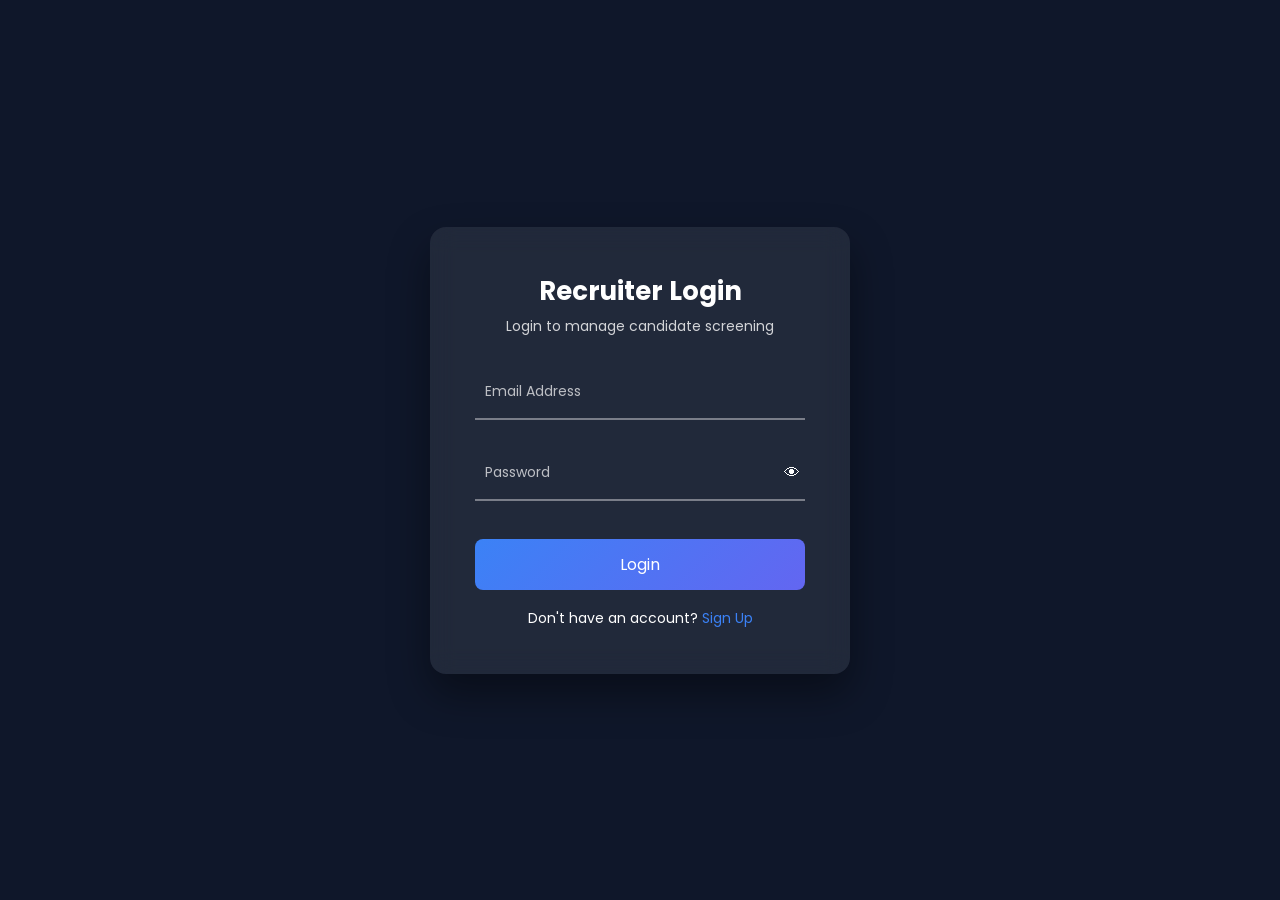
==== frontend/dashboard.html @ 06e545fa "Initial commit" ====
<!DOCTYPE html>
<html lang="en">
<head>
<meta charset="UTF-8">
<meta name="viewport" content="width=device-width, initial-scale=1.0">
<title>Recruiter Dashboard</title>
<link rel="stylesheet" href="style.css">
<link href="https://fonts.googleapis.com/css2?family=Poppins:wght@300;400;500;600;700&display=swap" rel="stylesheet">
</head>

<body>

<!-- ===== DASHBOARD CONTAINER ===== -->
<div class="dashboard">

<!-- ===== SIDEBAR ===== -->
<div class="sidebar">
<h2 class="logo">ResumeAI</h2>

<ul class="menu">
<li class="active">Dashboard</li>
<li>Upload Resumes</li>
<li>Candidate Ranking</li>
<li onclick="logoutUser()">Logout</li>
</ul>
</div>

<!-- ===== MAIN DASHBOARD AREA ===== -->
<div class="main">

<!-- ===== DASHBOARD HEADER ===== -->
<div class="dashboard-header">
<h1>Recruiter Dashboard</h1>
<p>AI powered resume screening system</p>
</div>

<!-- ===== STATISTICS CARDS ===== -->
<div class="dashboard-cards">

<div class="card-box">
<h3>Total Resumes</h3>
<p id="totalResumes">0</p>
</div>

<div class="card-box">
<h3>Processed Resumes</h3>
<p id="processed">0</p>
</div>

<div class="card-box">
<h3>Shortlisted Candidates</h3>
<p id="shortlisted">0</p>
</div>

</div>

<!-- ===== JOB DESCRIPTION SECTION ===== -->
<div class="glass-section">

<h2>Job Description</h2>

<textarea id="jobDesc" placeholder="Paste job description for the role here..."></textarea>

</div>

<!-- ===== CANDIDATE RESULTS ===== -->
<div class="glass-section">
<h2>Screened Candidates</h2>
<button class="delete-all-btn" onclick="deleteAllCandidates()">Delete All Candidates</button>
<table id="candidateTable">
<thead>
<tr>
<th>Name</th>
<th>Email</th>
<th>Skills</th>
<th>Action</th>
</tr>
</thead>
<tbody>
</tbody>
</table>
</div>

<!-- ===== RESUME UPLOAD SECTION ===== -->
<div class="glass-section">

<h2>Upload Candidate Resumes</h2>

<div class="upload-box">
<input type="file" id="resumeUpload" multiple accept=".pdf,.docx,.txt">
<p>Drag & Drop resumes here or click to upload</p>
</div>

<button class="ai-button" onclick="startScreening()">Start AI Screening</button>

</div>
<!-- ===== CANDIDATE SORT CONTROLS ===== -->
<div class="ranking-controls">
<label>Sort Candidates By:</label>
<select id="sortCriteria" onchange="sortCandidates()">
<option value="default">Default (AI Ranking)</option>
<option value="score">Score</option>
<option value="cgpa">CGPA</option>
<option value="experience">Experience</option>
<option value="projects">Projects</option>
</select>
</div>

<!-- ===== CANDIDATE TABLE CONTAINER ===== -->
<div id="rankingResults"></div>
<!-- ===== CANDIDATE RANKING SECTION ===== -->
<div class="glass-section">
<h2>Candidate Ranking Results</h2>
<div class="table-container">
<table class="ranking-table">
<thead>
<tr>
<th>Candidate</th>
<th>Extracted Skill</th>
<th>Match Score</th>
<th>Rank</th>
</tr>
</thead>
<tbody id="rankingTableBody"></tbody>
</table>
</div>
</div>
</div>

</div>
<script src="script.js"></script>
</body>
</html>
---- frontend/style.css ----
html{
scroll-behavior:smooth;
}
*{
margin:0;
padding:0;
box-sizing:border-box;
font-family:'Poppins',sans-serif;
}

body{
color:white;
background:#0f172a;
overflow-x:hidden;
}

#particles-js{
position:fixed;
width:100%;
height:100%;
top:0;
left:0;
z-index:-1;
background:#0f172a;
}

/* BACKGROUND ANIMATION */

.background-animation{

position:fixed;
width:100%;
height:100%;
background:linear-gradient(270deg,#0f172a,#1e3a8a,#1e293b);
background-size:600% 600%;
animation:bgMove 12s infinite;
z-index:-1;

}

@keyframes bgMove{

0%{background-position:0% 50%}
50%{background-position:100% 50%}
100%{background-position:0% 50%}

}

/* NAVBAR */

.navbar{

display:flex;
justify-content:space-between;
align-items:center;
padding:20px 60px;

}

.logo{

font-size:22px;
font-weight:600;

}

.nav-links{

display:flex;
gap:30px;
list-style:none;

}

.nav-links a{

text-decoration:none;
color:white;
font-weight:500;

}

.nav-buttons button{

margin-left:10px;
padding:8px 18px;
border-radius:8px;
border:none;
cursor:pointer;

}

.login-btn{

background:transparent;
border:1px solid white;
color:white;

}

.signup-btn{

background:#3b82f6;
color:white;

}

/* HERO */

.hero{

display:flex;
align-items:center;
justify-content:space-between;
padding:100px 80px;
gap:60px;

}

.hero-left{

max-width:500px;

}

.hero-left h1{

font-size:48px;
margin-bottom:20px;

}

.hero-left p{

font-size:18px;
line-height:1.6;
margin-bottom:30px;

}

.start-btn{

padding:12px 30px;
background:#3b82f6;
border:none;
border-radius:8px;
color:white;
font-size:16px;
cursor:pointer;

}

/* FLOATING CARDS */

.hero-right{

display:flex;
flex-direction:column;
gap:20px;

}

.card{

padding:20px 30px;
border-radius:12px;
background:rgba(255,255,255,0.08);
backdrop-filter:blur(10px);
animation:float 4s infinite ease-in-out;

}

@keyframes float{

0%{transform:translateY(0)}
50%{transform:translateY(-12px)}
100%{transform:translateY(0)}

}

/* FEATURES */

.features{

padding:80px 60px;
text-align:center;

}

.features h2{

margin-bottom:40px;
font-size:32px;

}

.feature-grid{

display:grid;
grid-template-columns:repeat(auto-fit,minmax(220px,1fr));
gap:30px;

}

.feature{

background:rgba(255,255,255,0.08);
padding:30px;
border-radius:12px;
transition:0.3s;

}

.feature:hover{

transform:translateY(-8px);

}

/* MOBILE RESPONSIVENESS */

@media(max-width:900px){

.navbar{
flex-direction:column;
gap:15px;
padding:20px;
}

.logo{
font-size:20px;
}

.nav-links{
display:none;
}

.nav-buttons{
display:flex;
gap:10px;
justify-content:center;
}

.hero{
flex-direction:column;
text-align:center;
padding:60px 25px;
}

.hero-left h1{
font-size:32px;
}

.hero-left p{
font-size:16px;
line-height:1.6;
}

.hero-right{
margin-top:25px;
align-items:center;
}

.features{
padding:50px 25px;
}
}


/* SIGN UP*/
.auth-container{
height:100vh;
display:flex;
justify-content:center;
align-items:center;
padding:20px;
}

.auth-card{
width:420px;
background:rgba(255,255,255,0.08);
backdrop-filter:blur(12px);
padding:45px;
border-radius:16px;
box-shadow:0 20px 40px rgba(0,0,0,0.4);
text-align:center;
}

.auth-card h2{
font-size:26px;
margin-bottom:5px;
}

.auth-subtitle{
font-size:14px;
opacity:0.8;
margin-bottom:30px;
}

.input-box{
position:relative;
margin-bottom:28px;
}

.input-box input{
width:100%;
padding:14px 10px;
border:none;
border-bottom:2px solid rgba(255,255,255,0.4);
background:transparent;
color:white;
font-size:15px;
outline:none;
}

.input-box label{
position:absolute;
left:10px;
top:14px;
color:rgba(255,255,255,0.7);
font-size:14px;
transition:0.3s;
pointer-events:none;
}

.input-box input:focus~label,
.input-box input:not(:placeholder-shown)~label{
top:-10px;
font-size:12px;
color:#3b82f6;
}

.input-box.active label{
top:-10px;
font-size:12px;
color:#3b82f6;
}

.password-box{
position:relative;
}

.toggle-password{
position:absolute;
right:5px;
top:12px;
cursor:pointer;
font-size:16px;
}

.auth-btn{
width:100%;
padding:13px;
margin-top:10px;
border:none;
border-radius:8px;
background:linear-gradient(135deg,#3b82f6,#6366f1);
color:white;
font-size:16px;
cursor:pointer;
transition:0.3s;
}

.auth-btn:hover{
transform:translateY(-2px);
box-shadow:0 10px 20px rgba(59,130,246,0.4);
}

.auth-switch{
margin-top:18px;
font-size:14px;
}

.auth-switch a{
color:#3b82f6;
text-decoration:none;
}

@media(max-width:768px){
.auth-card{
width:100%;
max-width:380px;
padding:35px;
}
}

input:-webkit-autofill{
-webkit-box-shadow:0 0 0 1000px transparent inset !important;
-webkit-text-fill-color:white !important;
transition:background-color 5000s ease-in-out 0s;
}


/* Animation Middle */
.resume-animation{
display:flex;
justify-content:center;
align-items:center;
width:420px;
height:320px;
margin:auto;
}

.resume-animation lottie-player{
width:100%;
height:100%;
}

/* Mobile responsiveness */

@media(max-width:900px){

.resume-animation{
width:280px;
height:220px;
margin-top:30px;
}

}

/*Features and About*/
.about-section{
padding:80px 60px;
text-align:center;
color:white;
}

.about-section h2{
margin-bottom:20px;
font-size:32px;
}

.about-section p{
max-width:700px;
margin:auto;
margin-bottom:40px;
line-height:1.6;
}

.about-grid{
display:grid;
grid-template-columns:repeat(auto-fit,minmax(220px,1fr));
gap:30px;
}

.about-card{
background:rgba(255,255,255,0.08);
padding:25px;
border-radius:12px;
backdrop-filter:blur(10px);
}

/*Workflow*/
.workflow-section{
padding:80px 60px;
text-align:center;
color:white;
}

.workflow-section h2{
font-size:32px;
margin-bottom:50px;
}

.workflow-container{
display:flex;
align-items:center;
justify-content:center;
flex-wrap:wrap;
gap:20px;
}

.workflow-card{
background:rgba(255,255,255,0.08);
padding:25px;
border-radius:12px;
width:220px;
backdrop-filter:blur(10px);
transition:0.3s;
}

.workflow-card:hover{
transform:translateY(-8px);
}

.workflow-icon{
font-size:32px;
margin-bottom:15px;
}

.workflow-arrow{
font-size:28px;
color:#3b82f6;
}

@media(max-width:900px){

.workflow-container{
flex-direction:column;
}

.workflow-arrow{
transform:rotate(90deg);
}
}

/*Tech Shack*/
.tech-section{
padding:80px 60px;
text-align:center;
color:white;
}

.tech-section h2{
font-size:32px;
margin-bottom:50px;
}

.tech-container{
display:grid;
grid-template-columns:repeat(auto-fit,minmax(220px,1fr));
gap:30px;
}

.tech-card{
background:rgba(255,255,255,0.08);
padding:25px;
border-radius:12px;
backdrop-filter:blur(10px);
transition:0.3s;
}

.tech-card:hover{
transform:translateY(-8px);
}


/* ===== PREMIUM DASHBOARD LAYOUT ===== */
.dashboard{display:flex;height:100vh;font-family:'Poppins',sans-serif}

/* ===== SIDEBAR ===== */
.sidebar{width:230px;background:rgba(17,24,39,0.95);backdrop-filter:blur(10px);color:white;padding:30px}
.logo{font-size:22px;margin-bottom:40px}
.menu{list-style:none;padding:0}
.menu li{padding:12px 10px;border-radius:8px;cursor:pointer;transition:0.3s}
.menu li:hover{background:#1f2937}
.menu .active{background:#3b82f6}

/* ===== MAIN AREA ===== */
.main{flex:1;padding:40px;background:#0f172a;color:white;overflow-y:auto}

/* ===== HEADER ===== */
.dashboard-header h1{font-size:28px}
.dashboard-header p{opacity:0.7;margin-top:5px}

/* ===== STATISTICS CARDS ===== */
.dashboard-cards{display:flex;gap:25px;margin:35px 0}
.card-box{flex:1;background:linear-gradient(145deg,#1e293b,#0f172a);padding:25px;border-radius:14px;text-align:center;box-shadow:0 10px 20px rgba(0,0,0,0.4);transition:0.3s}
.card-box:hover{transform:translateY(-6px)}
.card-box h3{font-size:16px;opacity:0.8}
.card-box p{font-size:28px;margin-top:10px;color:#3b82f6}

/* ===== GLASS SECTIONS ===== */
.glass-section{margin-top:30px;background:rgba(255,255,255,0.05);padding:30px;border-radius:14px;backdrop-filter:blur(10px);box-shadow:0 10px 20px rgba(0,0,0,0.4)}
.glass-section h2{margin-bottom:15px}

/* ===== JOB DESCRIPTION TEXTAREA ===== */
.glass-section textarea{width:100%;height:140px;padding:15px;border-radius:10px;border:none;background:#1e293b;color:white;font-size:14px;outline:none}

/* ===== UPLOAD BOX ===== */
.upload-box{margin-top:10px;border:2px dashed #3b82f6;border-radius:12px;padding:35px;text-align:center;background:#1e293b;cursor:pointer;transition:0.3s}
.upload-box:hover{background:#111827}
.upload-box input{display:block;margin:auto;margin-bottom:10px}

/* ===== AI BUTTON ===== */
.ai-button{margin-top:20px;padding:14px 28px;border:none;border-radius:10px;background:linear-gradient(135deg,#3b82f6,#6366f1);color:white;font-size:15px;cursor:pointer;transition:0.3s}
.ai-button:hover{transform:translateY(-2px);box-shadow:0 10px 20px rgba(59,130,246,0.5)}

/* ===== MOBILE RESPONSIVE ===== */
/* ===== MOBILE RESPONSIVE DASHBOARD ===== */
@media(max-width:900px){
.dashboard{flex-direction:column}
.sidebar{
width:100%;
display:flex;
flex-direction:column;
align-items:center;
padding:20px
}
.logo{
margin-bottom:15px
}
.menu{
display:flex;
flex-wrap:wrap;
justify-content:center;
gap:10px
}
.menu li{
padding:8px 12px;
font-size:14px
}
.main{
padding:25px
}
.dashboard-cards{
flex-direction:column;
gap:15px
}
.card-box{
width:100%
}
.glass-section{
padding:20px
}
.upload-box{
padding:25px
}
.ai-button{
width:100%
}
}
/* ===== CANDIDATE RANKING TABLE ===== */
.table-container{overflow-x:auto;margin-top:15px}
.ranking-table{width:100%;border-collapse:collapse;background:#1e293b;border-radius:10px;overflow:hidden}
.ranking-table th{background:#3b82f6;color:white;text-align:left;padding:12px;font-weight:500}
.ranking-table td{padding:12px;border-bottom:1px solid rgba(255,255,255,0.1)}
.ranking-table tr:hover{background:#111827}
/* ===== CANDIDATE RANKING TABLE ===== */

.ranking-table{
width:100%;
margin-top:30px;
border-collapse:collapse;
background:#1e293b;
color:white;
border-radius:10px;
overflow:hidden
}

.ranking-table th{
background:#3b82f6;
padding:12px
}

.ranking-table td{
padding:12px;
text-align:center;
border-bottom:1px solid #374151
}

.ranking-table tr:hover{
background:#111827
}

/* ===== RANKING CONTROLS ===== */
.ranking-controls{
margin-top:30px;
display:flex;
align-items:center;
gap:10px
}

.ranking-controls select{
padding:8px 12px;
border-radius:6px;
border:none;
background:#1e293b;
color:white
}

/* ===== RANKING TABLE ===== */
.ranking-table{
width:100%;
margin-top:20px;
border-collapse:collapse;
background:#1e293b;
border-radius:10px;
overflow:hidden
}

.ranking-table th{
background:#3b82f6;
padding:12px
}

.ranking-table td{
padding:12px;
text-align:center;
border-bottom:1px solid #374151
}

.ranking-table tr:hover{
background:#111827
}

/* ===== SKILL TAGS ===== */
.skill-tag{
display:inline-block;
background:#3b82f6;
color:white;
padding:4px 8px;
margin:2px;
border-radius:6px;
font-size:12px
}

/* ===== CANDIDATE TABLE ===== */
#candidateTable{
width:100%;
border-collapse:collapse;
margin-top:20px
}
#candidateTable th{
background:#3b82f6;
color:white;
padding:10px
}
#candidateTable td{
padding:10px;
border-bottom:1px solid #ddd
}

/* ===== DELETE BUTTON ===== */

.delete-btn{
background:#ef4444;
color:white;
border:none;
padding:6px 12px;
border-radius:6px;
cursor:pointer;
font-size:14px;
transition:all 0.3s ease;
}

.delete-btn:hover{
background:#dc2626;
transform:scale(1.05);
}


/* ===== DELETE ALL BUTTON ===== */

.delete-all-btn{
background:#b91c1c;
color:white;
border:none;
padding:10px 18px;
border-radius:8px;
cursor:pointer;
font-weight:600;
margin-bottom:15px;
transition:all 0.3s ease;
}

.delete-all-btn:hover{
background:#7f1d1d;
transform:scale(1.05);
}


/* ===== ACTION COLUMN CENTER ===== */

#candidateTable td:last-child{
text-align:center;
}

/* ===== RANKING TABLE ALIGNMENT ===== */
.ranking-table thead th{
text-align:center;
}
.ranking-table tbody td{
text-align:left;
}
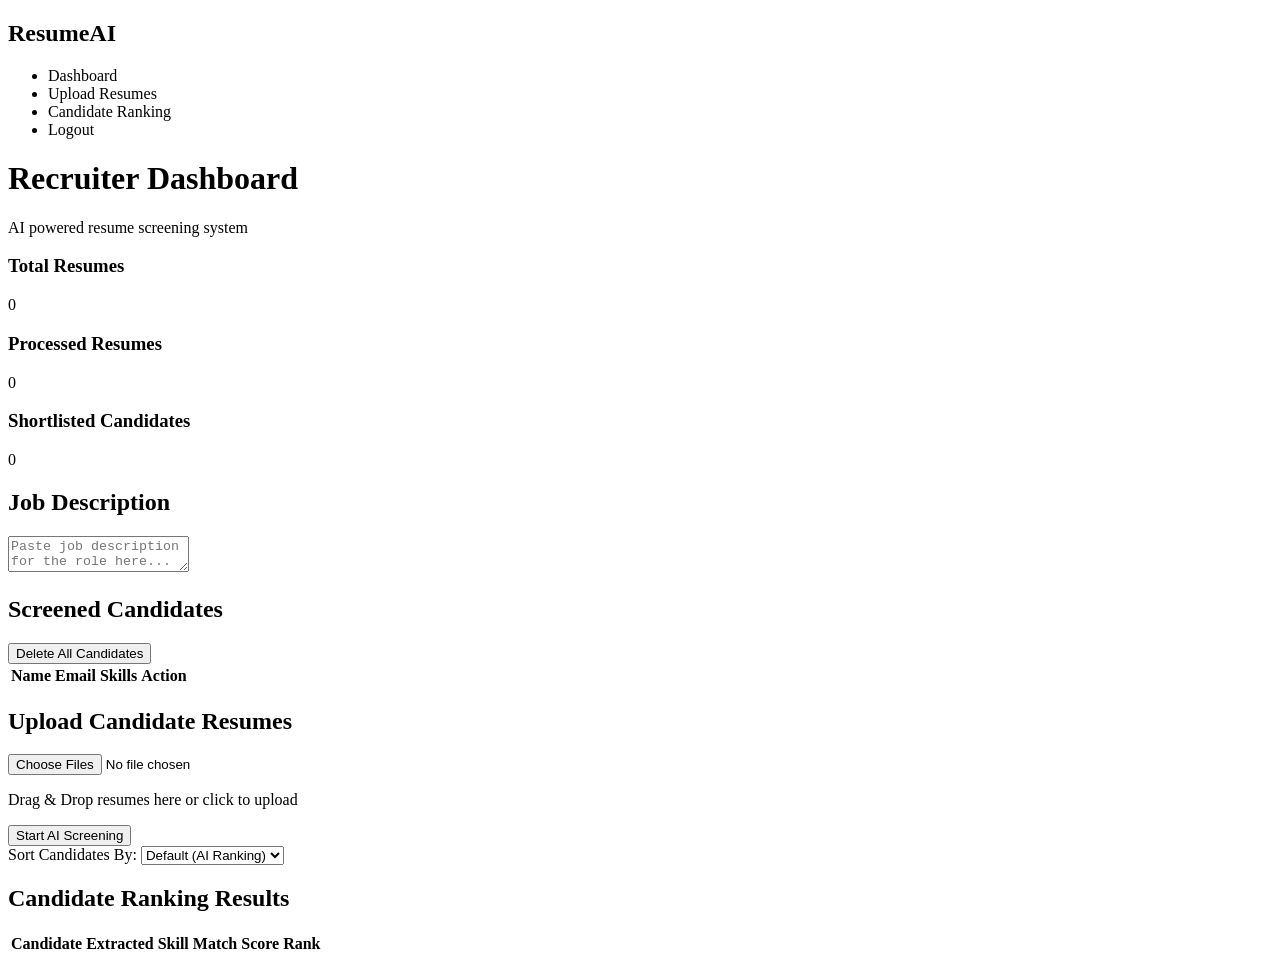
==== commit 08622d2f: "Update dashboard.html" ====
--- a/frontend/dashboard.html
+++ b/frontend/dashboard.html
@@ -4,7 +4,7 @@
 <meta charset="UTF-8">
 <meta name="viewport" content="width=device-width, initial-scale=1.0">
 <title>Recruiter Dashboard</title>
-<link rel="stylesheet" href="style.css">
+<link rel="stylesheet" href="/style.css">
 <link href="https://fonts.googleapis.com/css2?family=Poppins:wght@300;400;500;600;700&display=swap" rel="stylesheet">
 </head>
 
@@ -128,6 +128,6 @@
 </div>
 
 </div>
-<script src="script.js"></script>
+<script src="/script.js"></script>
 </body>
-</html>+</html>
